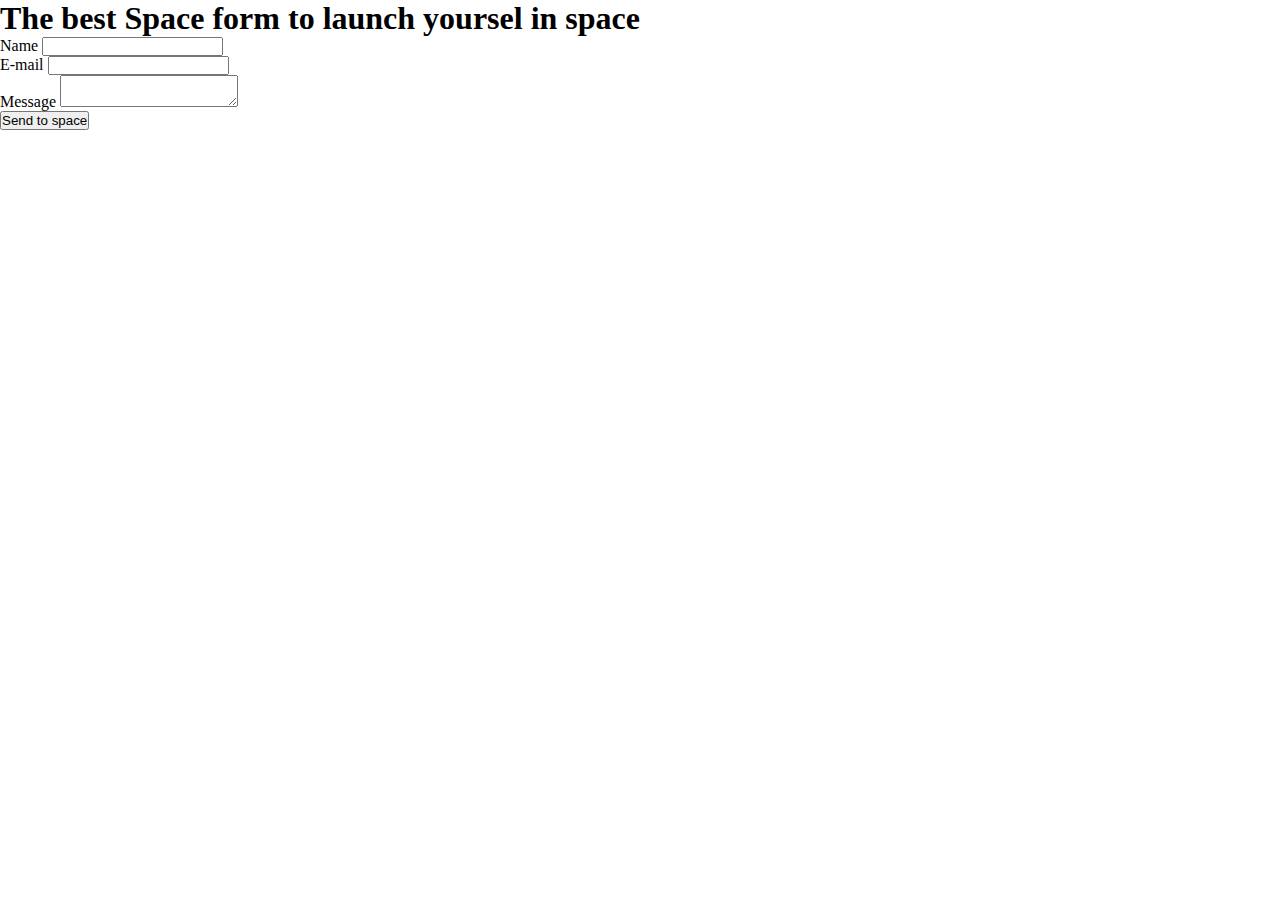
==== Space-form/index.html @ f2595628 "Add files via upload" ====
<!DOCTYPE html>
<html lang="fr">

<head>
    <meta charset="UTF-8">
    <meta name="viewport" content="width=device-width, initial-scale=1.0">
    <title>Space Form ready to deploy</title>

    <link rel="stylesheet" href="./assets/style/style.css">
</head>

<body>

    <h1>The best Space form to launch yoursel in space</h1>

    <form action="#">

        <div class="name">
            <label for="name">Name</label>
            <input type="text" id="name">
        </div>

        <div class="email">
            <label for="email">E-mail</label>
            <input type="text" id="email">
        </div>

        <div class="textarea">
            <label for="message">Message</label>
            <textarea id="message"></textarea>
        </div>

        <input type="submit" class="button" value="Send to space">

    </form>

</body>

</html>
---- Space-form/assets/style/style.css ----
* {
    margin: 0;
    padding: 0;
    box-sizing: border-box;
}
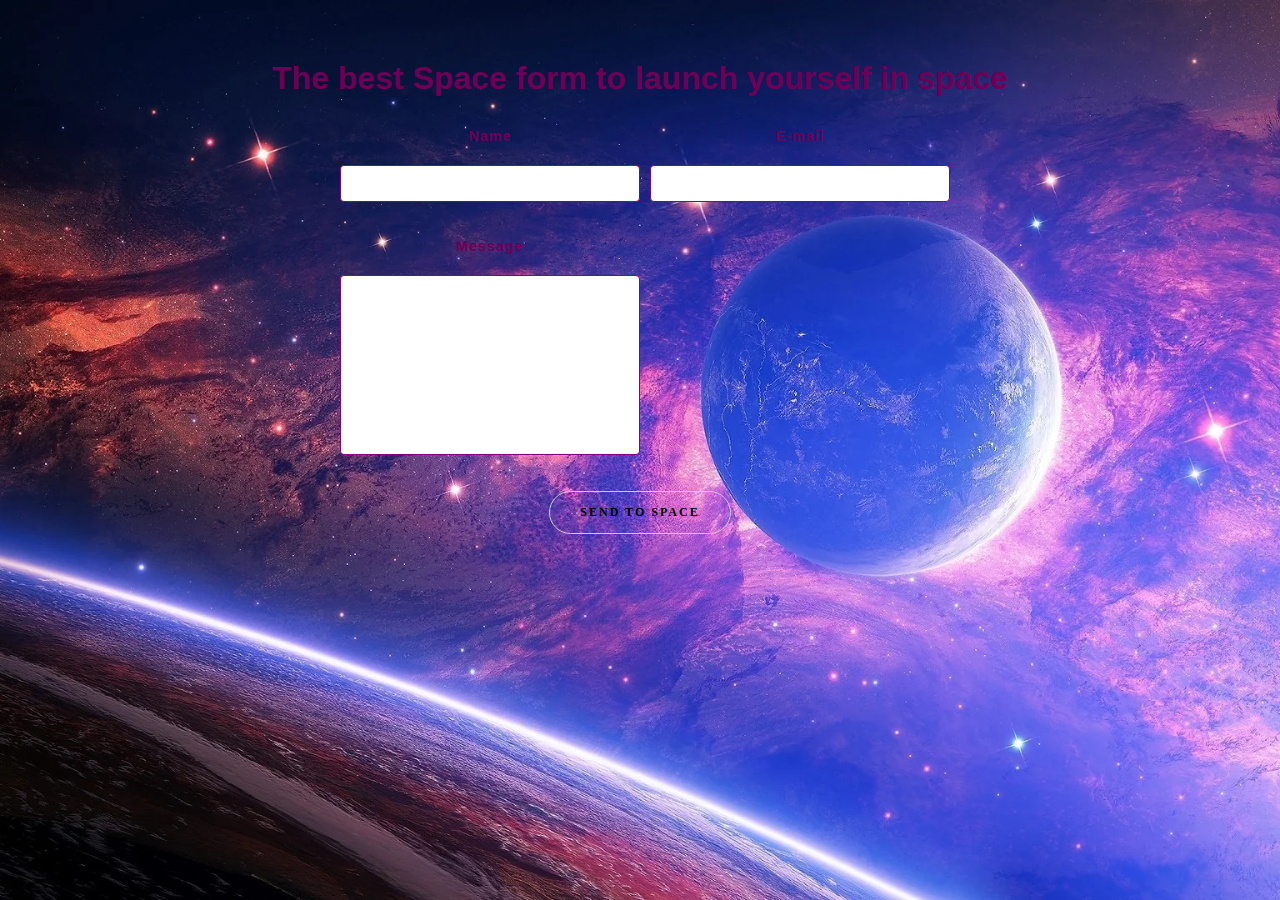
==== commit 7c06be0c: "Add files via upload" ====
--- a/Space-form/index.html
+++ b/Space-form/index.html
@@ -10,30 +10,33 @@
 </head>
 
 <body>
+    <div class="form">
+        <h1>The best Space form to launch yourself in space</h1>
 
-    <h1>The best Space form to launch yoursel in space</h1>
+        <form action="#">
 
-    <form action="#">
+            <div class="form-grid">
+                <div>
+                    <label for="name">Name</label>
+                    <input type="text" id="name">
+                </div>
 
-        <div class="name">
-            <label for="name">Name</label>
-            <input type="text" id="name">
-        </div>
+                <div>
+                    <label for="email">E-mail</label>
+                    <input type="text" id="email">
+                </div>
 
-        <div class="email">
-            <label for="email">E-mail</label>
-            <input type="text" id="email">
-        </div>
+                <div>
+                    <label for="message">Message</label>
+                    <textarea id="message"></textarea>
+                </div>
 
-        <div class="textarea">
-            <label for="message">Message</label>
-            <textarea id="message"></textarea>
-        </div>
+            </div>
 
-        <input type="submit" class="button" value="Send to space">
+            <input type="submit" class="button" value="Send to space">
 
-    </form>
-
+        </form>
+    </div>
 </body>
 
 </html>--- a/Space-form/assets/style/style.css
+++ b/Space-form/assets/style/style.css
@@ -2,4 +2,72 @@
     margin: 0;
     padding: 0;
     box-sizing: border-box;
+    font-family: "Montserrat", sans-serif;
+}
+
+body {
+    background: url(../img/space-bg.webp) no-repeat center/cover fixed;
+    color: rgb(107, 0, 86);
+}
+
+.form {
+    text-align: center;
+    padding: 60px 0;
+}
+
+h1 {
+    display: flex;
+    justify-content: center;
+    align-items: center;
+}
+
+.form-grid {
+    display: grid;
+    grid-template-columns: 50% 50%;
+    grid-template-rows: 100px 224px;
+    grid-template-areas: 
+    "input1 input2"
+    "textarea textarea";
+    gap: 10px;
+    width: 85%;
+    margin: 30px auto;
+    max-width: 600px;
+}
+
+label {
+    font-weight: 600;
+    font-size: 0.9rem;
+    letter-spacing: 1px;
+}
+
+input[type="text"], textarea {
+    width: 100%;
+    margin: 20px 0 40px;
+    border-radius: 4px;
+    border: 1px solid purple;
+    padding: 10px;
+    transition: 0.3s;
+}
+
+input[type="text"]:focus, textarea:focus {
+    border: 2px solid rgb(39, 7, 36);
+}
+
+textarea {
+    resize: none;
+    height: 180px;
+    grid-area: textarea;
+}
+
+.button {
+    border: 1px solid #ccc;
+    background: transparent;
+    border-radius: 50px;
+    padding: 13px 30px;
+    display: inline-block;
+    text-transform: uppercase;
+    letter-spacing: 2px;
+    cursor: pointer;
+    font: 700 0.75rem "Source Sans Pro";
+    transition: 0.3s;
 }